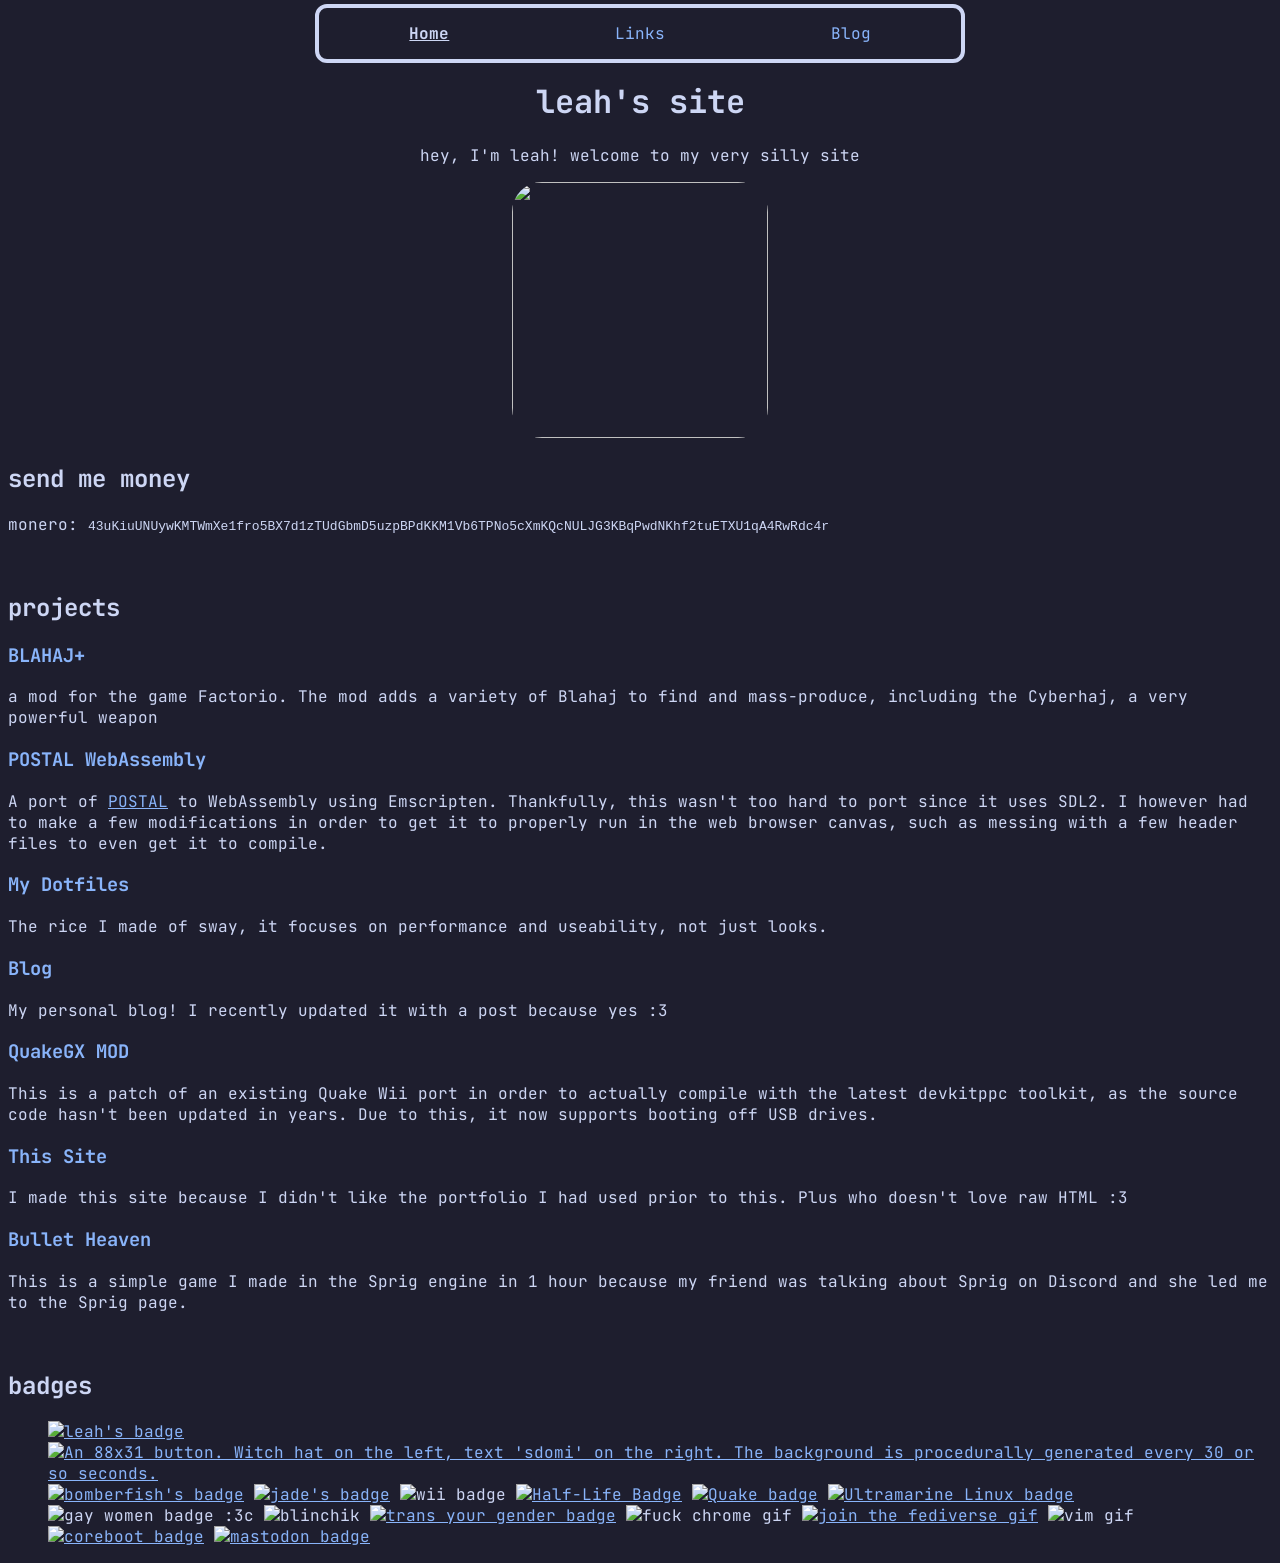
==== index.html @ c380b830 "Merge 91a27e8a1efefe5e5b60c1d6a5d0df5fc4a7e641 into d3ca859ca26e8193bf0e7942de78df9776e15e69" ====
<!DOCTYPE html>
<html>
<head>
<meta property="og:title" content="Leah's Site"/>
<meta property="og:type" content="website"/>
<meta property="og:url" content="https://leah.chromebooks.lol"/>
<meta property="og:image" content="https://avatars.githubusercontent.com/u/144633084"/>
<meta property="og:description" content="Leah's silly website"/>
<link rel="preconnect" href="https://fonts.googleapis.com">
<link rel="stylesheet" href="./main.css">
<link rel="preconnect" href="https://fonts.gstatic.com" crossorigin>
<link href="https://fonts.googleapis.com/css2?family=JetBrains+Mono:ital,wght@0,100..800;1,100..800&display=swap" rel="stylesheet">
<link rel="icon" href="https://avatars.githubusercontent.com/u/144633084"/>
<script defer src="https://data.3kh0.net/script.js" data-website-id="73eb3795-352a-45ef-8964-3b6d4f090fdc"></script>

<!-- how do you have all the google nerd stuff but like zero good css -->

<title>leah's site</title>
<!-- hi, why are you putting css here and not in a .css file like a normal human. whatever, i will keep it this way. -->
</head>
<body>

<!-- the power of taking stuff from other stuff i made v2 -->
<div class="navbar">
    <div class="navitem">
        <u><strong>Home</strong></u>
    </div>
    <div class="navitem">
        <a href="./links/index.html" class="link">Links</a>
    </div>
    <div class="navitem">
        <a href="./blog/blog/index.html" class="link">Blog</a>
    </div>
</div>
<center><h1>leah's site</h1>
<p>hey, I'm leah! welcome to my very silly site</p>
<img src="https://avatars.githubusercontent.com/u/144633084" style="border-radius: 30px;" width="256" height="256"/></center>

<h2>send me money</h2>
<p>monero: <code>43uKiuUNUywKMTWmXe1fro5BX7d1zTUdGbmD5uzpBPdKKM1Vb6TPNo5cXmKQcNULJG3KBqPwdNKhf2tuETXU1qA4RwRdc4r</code></p>
<br>
<h2>projects</h2>
<a href="https://mods.factorio.com/mod/blahaj-plus" class="link"><h3>BLAHAJ+</h3></a>
<p>a mod for the game Factorio. The mod adds a variety of Blahaj to find and mass-produce, including the Cyberhaj, a very powerful weapon</p>

<a href="https://playpostal.com" class="link"><h3>POSTAL WebAssembly</h3></a>
<p>A port of <a href="https://store.steampowered.com/app/232770/POSTAL">POSTAL</a> to WebAssembly using Emscripten. Thankfully, this wasn't too hard to port since it uses SDL2. I however had to make a few modifications in order to get it to properly run in the web browser canvas, such as messing with a few header files to even get it to compile.</p> 

<a href="https://github.com/OtterCodes101/dotfiles" class="link"><h3>My Dotfiles</h3></a>
<p>The rice I made of sway, it focuses on performance and useability, not just looks.</p>

<a href="./blog/blog/index.html" class="link"><h3>Blog</h3></a>
<p>My personal blog! I recently updated it with a post because yes :3</p>
<!-- i didnt touch the blog because i couldnt get it to git clone correct + its some website designer crap that is actually impossible to modify with a sane mental health -->

<a href="https://github.com/OtterCodes101/QuakeGX-MOD" class="link"><h3>QuakeGX MOD</h3></a>
<p>This is a patch of an existing Quake Wii port in order to actually compile with the latest devkitppc toolkit, as the source code hasn't been updated in years.
  Due to this, it now supports booting off USB drives.</p>

<a class="link" href=""><h3>This Site</h3></a>
<p>I made this site because I didn't like the portfolio I had used prior to this. Plus who doesn't love raw HTML :3</p>

<a href="https://sprig.hackclub.com/gallery/bullet_heaven" class="link"><h3>Bullet Heaven</h3></a>
<p>This is a simple game I made in the Sprig engine in 1 hour because my friend was talking about Sprig on Discord and she led me to the Sprig page.</p>
<br>
<h2>badges</h2>
<!-- these weren't working on my local copy, i hope i didn't break them..? -->
<ul>
  <li style="display:inline-block;">
    <a href="https://leah.chromebooks.lol"><img src="/badge.gif" alt="leah's badge"/></a>
    <a href="//sdomi.pl/"><img src="//sdomi.pl/img/button.bmp" alt="An 88x31 button. Witch hat on the left, text 'sdomi' on the right. The background is procedurally generated every 30 or so seconds." title="sdomi's webpage"></a>
    <a href="https://bomberfish.ca"><img src="/badges/bomberfish.gif" alt="bomberfish's badge"/></a>
    <!--<a href="https://kkilo.me"><img src="/badges/kilo.png" alt="kilo's badge"/></a>-->
    <a href="https://jaiden.sh"><img src="/badges/jaiden.png" alt="jade's badge"/></a>
    <img src="/badges/wii.png" alt="wii badge"/>
    <a href="https://store.steampowered.com/app/70/HalfLife/"><img src="/badges/hl.gif" alt="Half-Life Badge"/></a>
    <a href="https://store.steampowered.com/app/2310/Quake"><img src="/badges/qbutton1.gif" alt="Quake badge"/></a>
    <a href="https://ultramarine-linux.org"><img src="/badges/um.png" alt="Ultramarine Linux badge"/></a>
    <img src="/badges/gaywomen.gif" alt="gay women badge :3c"/>	
    <img src="/badges/blinchik.gif" alt="blinchik"/>
    <a href="https://genderdysphoria.fyi"><img src="/badges/tyg.gif" alt="trans your gender badge"/></a>
    <img src="/badges/chrome.gif" alt="fuck chrome gif"/>
    <a href="https://tech.lgbt"><img src="/badges/neo-fedi.gif" alt="join the fediverse gif"/></a>
    <img src="/badges/vim.gif" alt="vim gif"/>
    <a href="https://coreboot.org"><img src="/badges/coreboot.gif" alt="coreboot badge"/></a>
    <a href="https://tech.lgbt"><img src="/badges/fucktwitter.gif" alt="mastodon badge"/></a>
  </li>
</ul>
</body>
</html>
---- main.css ----
body {
  background-color: #1e1e2e;
  color: #cdd6f4;
  font-family: 'JetBrains Mono', monospace;
}
a:link, a:visited {
  color: #89b4fa;
}
center {
  text-align: center;
}
round {
  border-radius: 10px;
}
.navbar {
    border-radius: 8px;
    outline: #cdd6f4 solid 4px;
    width: 50%;
    padding: 5px;
    margin: auto;
    justify-content: center;
    display: flex
}
.navitem {
    text-align: center;
    width: 200px;
    padding: 5px;
    margin: 5px;
    align-items: center;
    flex: auto;
}
.link {
    text-decoration: none;
}
.outline {
    outline: #cdd6f4 solid 4px;
}
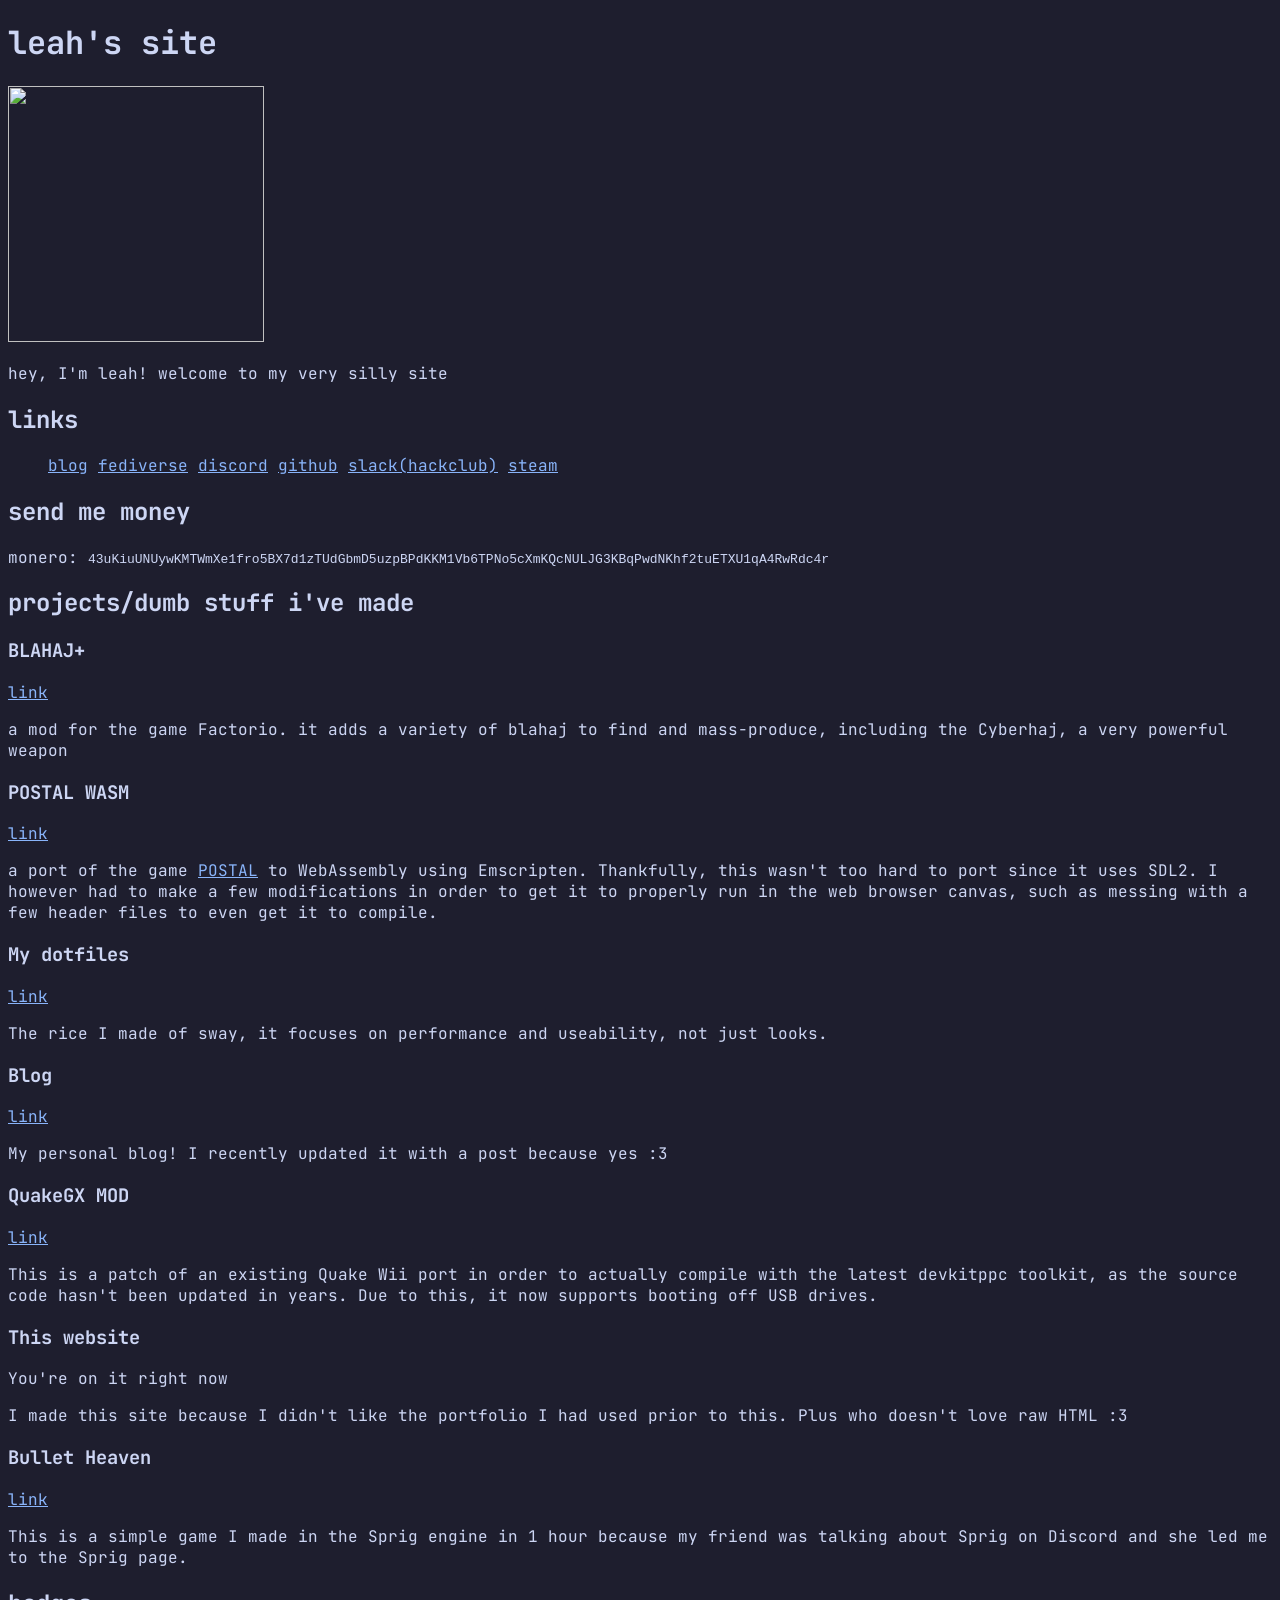
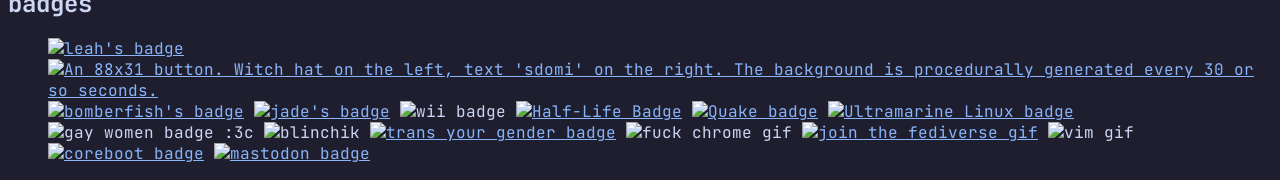
==== commit 7633a939: "Update index.html" ====
--- a/index.html
+++ b/index.html
@@ -7,64 +7,64 @@
 <meta property="og:image" content="https://avatars.githubusercontent.com/u/144633084"/>
 <meta property="og:description" content="Leah's silly website"/>
 <link rel="preconnect" href="https://fonts.googleapis.com">
-<link rel="stylesheet" href="./main.css">
 <link rel="preconnect" href="https://fonts.gstatic.com" crossorigin>
 <link href="https://fonts.googleapis.com/css2?family=JetBrains+Mono:ital,wght@0,100..800;1,100..800&display=swap" rel="stylesheet">
 <link rel="icon" href="https://avatars.githubusercontent.com/u/144633084"/>
 <script defer src="https://data.3kh0.net/script.js" data-website-id="73eb3795-352a-45ef-8964-3b6d4f090fdc"></script>
-
-<!-- how do you have all the google nerd stuff but like zero good css -->
-
 <title>leah's site</title>
-<!-- hi, why are you putting css here and not in a .css file like a normal human. whatever, i will keep it this way. -->
+<style>
+body {
+  background-color: #1e1e2e;
+  color: #cdd6f4;
+  font-family: 'JetBrains Mono', monospace;
+}
+a:link, a:visited {
+  color: #89b4fa;
+}
+</style>
 </head>
 <body>
-
-<!-- the power of taking stuff from other stuff i made v2 -->
-<div class="navbar">
-    <div class="navitem">
-        <u><strong>Home</strong></u>
-    </div>
-    <div class="navitem">
-        <a href="./links/index.html" class="link">Links</a>
-    </div>
-    <div class="navitem">
-        <a href="./blog/blog/index.html" class="link">Blog</a>
-    </div>
-</div>
-<center><h1>leah's site</h1>
+<h1>leah's site</h1>
+<!--set to be the link to my current github pfp so i don't have to update this later-->
+<img src="https://avatars.githubusercontent.com/u/144633084" width="256" height="256"/>
 <p>hey, I'm leah! welcome to my very silly site</p>
-<img src="https://avatars.githubusercontent.com/u/144633084" style="border-radius: 30px;" width="256" height="256"/></center>
-
+<h2>links</h2>
+<ul>
+  <li style="display:inline-block;">
+    <a href="https://leah.chromebooks.lol/blog">blog</a>
+    <a rel="me" href="https://donotsta.re/otter">fediverse</a>
+    <a href="https://discord.com/users/833087679063130162">discord</a>
+    <a href="https://github.com/leahanderson1">github</a>
+    <a href="https://hackclub.slack.com/team/U07E6T8JAHJ">slack(hackclub)</a>
+    <a href="https://steamcommunity.com/id/leahonbrainrot">steam</a>
+  </li>
+</ul>
 <h2>send me money</h2>
 <p>monero: <code>43uKiuUNUywKMTWmXe1fro5BX7d1zTUdGbmD5uzpBPdKKM1Vb6TPNo5cXmKQcNULJG3KBqPwdNKhf2tuETXU1qA4RwRdc4r</code></p>
-<br>
-<h2>projects</h2>
-<a href="https://mods.factorio.com/mod/blahaj-plus" class="link"><h3>BLAHAJ+</h3></a>
-<p>a mod for the game Factorio. The mod adds a variety of Blahaj to find and mass-produce, including the Cyberhaj, a very powerful weapon</p>
-
-<a href="https://playpostal.com" class="link"><h3>POSTAL WebAssembly</h3></a>
-<p>A port of <a href="https://store.steampowered.com/app/232770/POSTAL">POSTAL</a> to WebAssembly using Emscripten. Thankfully, this wasn't too hard to port since it uses SDL2. I however had to make a few modifications in order to get it to properly run in the web browser canvas, such as messing with a few header files to even get it to compile.</p> 
-
-<a href="https://github.com/OtterCodes101/dotfiles" class="link"><h3>My Dotfiles</h3></a>
+<h2>projects/dumb stuff i've made</h2>
+<h3>BLAHAJ+</h3>
+<a href="https://mods.factorio.com/mod/blahaj-plus">link</a>
+<p>a mod for the game Factorio. it adds a variety of blahaj to find and mass-produce, including the Cyberhaj, a very powerful weapon</p>
+<h3>POSTAL WASM</h3>
+<a href="https://playpostal.com">link</a>
+<p>a port of the game <a href="https://store.steampowered.com/app/232770/POSTAL">POSTAL</a> to WebAssembly using Emscripten. Thankfully, this wasn't too hard to port since it uses SDL2. I however had to make a few modifications in order to get it to properly run in the web browser canvas, such as messing with a few header files to even get it to compile.</p>
+<h3>My dotfiles</h3>
+<a href="https://github.com/OtterCodes101/dotfiles">link</a>
 <p>The rice I made of sway, it focuses on performance and useability, not just looks.</p>
-
-<a href="./blog/blog/index.html" class="link"><h3>Blog</h3></a>
+<h3>Blog</h3>
+<a href="https://leah.chromebooks.lol/blog">link</a>
 <p>My personal blog! I recently updated it with a post because yes :3</p>
-<!-- i didnt touch the blog because i couldnt get it to git clone correct + its some website designer crap that is actually impossible to modify with a sane mental health -->
-
-<a href="https://github.com/OtterCodes101/QuakeGX-MOD" class="link"><h3>QuakeGX MOD</h3></a>
+<h3>QuakeGX MOD</h3>
+<a href="https://github.com/OtterCodes101/QuakeGX-MOD">link</a>
 <p>This is a patch of an existing Quake Wii port in order to actually compile with the latest devkitppc toolkit, as the source code hasn't been updated in years.
   Due to this, it now supports booting off USB drives.</p>
-
-<a class="link" href=""><h3>This Site</h3></a>
+<h3>This website</h3>
+<p>You're on it right now</p>
 <p>I made this site because I didn't like the portfolio I had used prior to this. Plus who doesn't love raw HTML :3</p>
-
-<a href="https://sprig.hackclub.com/gallery/bullet_heaven" class="link"><h3>Bullet Heaven</h3></a>
+<h3>Bullet Heaven</h3>
+<a href="https://sprig.hackclub.com/gallery/bullet_heaven">link</a>
 <p>This is a simple game I made in the Sprig engine in 1 hour because my friend was talking about Sprig on Discord and she led me to the Sprig page.</p>
-<br>
 <h2>badges</h2>
-<!-- these weren't working on my local copy, i hope i didn't break them..? -->
 <ul>
   <li style="display:inline-block;">
     <a href="https://leah.chromebooks.lol"><img src="/badge.gif" alt="leah's badge"/></a>
